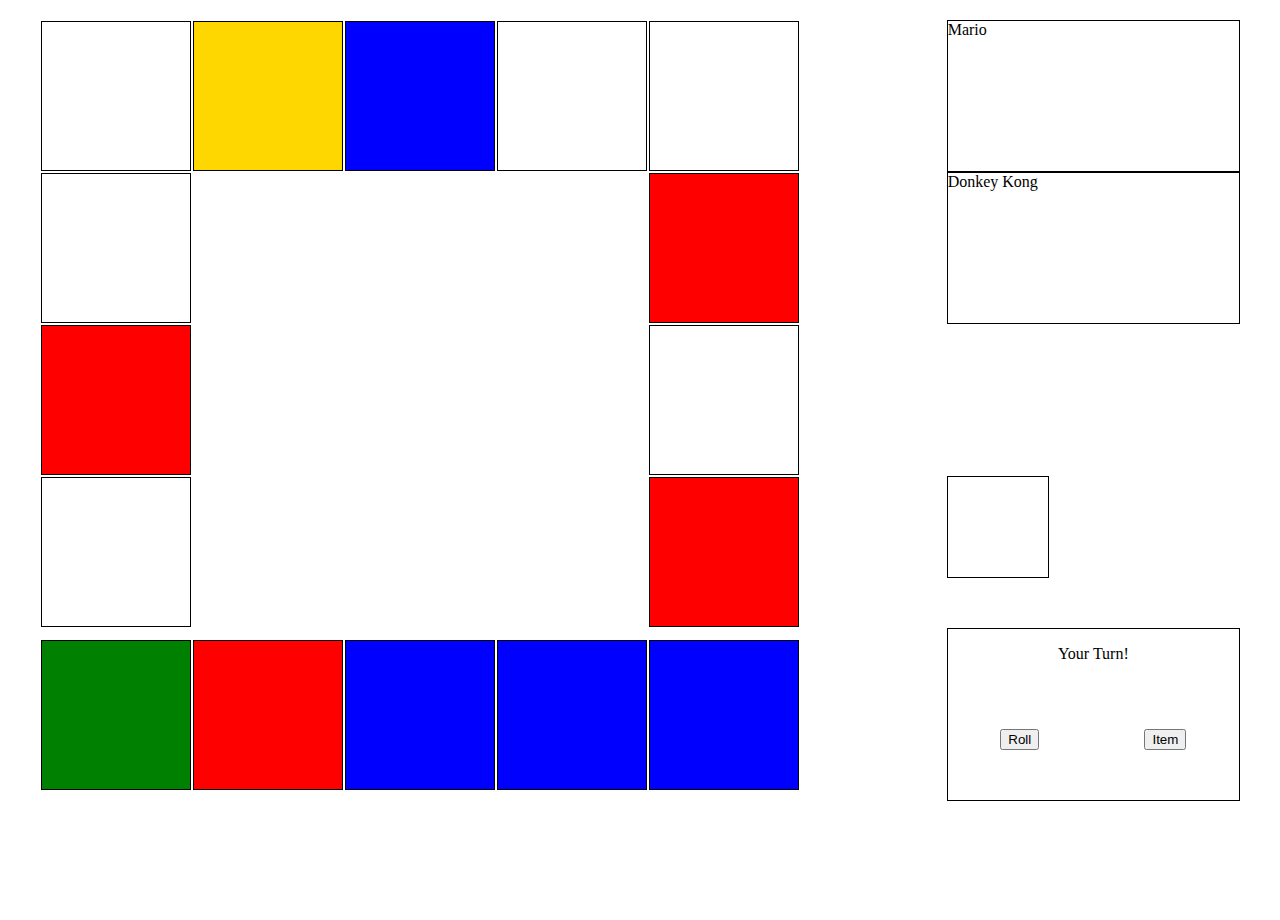
==== index.html @ a0f1c00c "added some functionality for buying items and checking for stars, still buggy" ====
<!DOCTYPE html>
<html lang="en">
<head>
    <meta charset="UTF-8">
    <meta name="viewport" content="width=device-width, initial-scale=1.0">
    <title>Mario Party</title>
    <link rel="stylesheet" href="style.css">
</head>
<body>
    <div class='board'>
        <div class='space' id='a1'></div>
        <div class='space' id='a2'></div>
        <div class='space' id='a3'></div>
        <div class='space' id='a4'></div>
        <div class='space' id='a5'></div>
        <div class='space' id='b6'></div>
        <div class='space' id='b7'></div>
        <div class='space' id='b8'></div>
        <div class='space' id='b9'></div>
        <div class='space' id='c10'></div>
        <div class='space' id='c11'></div>
        <div class='space' id='c12'></div>
        <div class='space' id='c13'></div>
        <div class='space' id='c14'></div>
        <div class='space' id='c15'></div>
        <div class='space' id='c16'></div>
        <div class='dice'></div>
        <div class='playerInfo' id='p1'>Mario</div>
        <div class='playerInfo' id='p2'>Donkey Kong</div>
        <div class='gameInfo'>
            <p>Game Info</p>
            <div class='buttons'>
                <button type='button'>Roll</button>
                <button type='button'>Item</button>
            </div>  
        </div>
        <div class='player1'></div>
        <div class='player2'></div>
    </div>
    
    <script src='app.js'></script>
</body>
</html>
---- style.css ----
body, html {
    height: 100%;
    margin: 0;
}

.board {
    display: grid;
    grid-template-columns: 1fr 1fr 1fr 1fr 1fr 1fr 1fr 1fr;
    grid-template-rows: 1fr 1fr 1fr 1fr 1fr;
    width: 1200px;
    height: 750px;
    margin: 20px auto;
    
}

.player1 {
    grid-column-start: 1;
    grid-column-end: 1;
    grid-row-start: 1;
    grid-row-end: 1;
    width: 50px;
    height: 50px;
    background-image: url('https://i.etsystatic.com/16581340/r/il/fbb2d9/1423191149/il_1588xN.1423191149_2ygc.jpg');
    background-size: 20px 20px;
    background-repeat: no-repeat;
    z-index: 2;
    justify-self: center;
    align-self: center;
}

.gameInfo {
    grid-column-start: 7;
    grid-column-end: 9;
    grid-row-start: 5;
    grid-row-end: 5;
    border: 1px solid black;
    text-align: center;
}

.buttons {
    display: flex;
    justify-content: space-around;
}

button {
   margin-top: 50px;
   margin-bottom: 50px;
   visibility: hidden;
}

.dice {
    grid-column-start: 7;
    grid-column-end: 7;
    grid-row-start: 4;
    grid-row-end: 4;
    border: 1px solid black;
    width: 100px;
    height: 100px;
    text-align: center;
    line-height: 100px;
    font-size: 45px;    
}

#p1 {
    grid-column-start: 7;
    grid-column-end: 9;
    grid-row-start: 1;
    grid-row-end: 1;
    border: 1px solid black;
}

#p2 {
    grid-column-start: 7;
    grid-column-end: 9;
    grid-row-start: 2;
    grid-row-end: 2;
    border: 1px solid black;
}

.space {
    height: 148px;
    width: 148px;
    border: 1px solid black;
    margin: 1px;
}

#a1 {
    grid-column-start: 1;
    grid-column-end: 1;
    grid-row-start: 1;
    grid-row-end: 1;
    justify-self: center;
    align-self: center;
    z-index: 0;
}

#a2 {
    grid-column-start: 2;
    grid-column-end: 2;
    grid-row-start: 1;
    grid-row-end: 1;
    justify-self: center;
    align-self: center;
}

#a3 {
    grid-column-start: 3;
    grid-column-end: 3;
    grid-row-start: 1;
    grid-row-end: 1;
    justify-self: center;
    align-self: center;
}

#a4 {
    grid-column-start: 4;
    grid-column-end: 4;
    grid-row-start: 1;
    grid-row-end: 1;
    justify-self: center;
    align-self: center;
}

#a5 {
    grid-column-start: 5;
    grid-column-end: 5;
    grid-row-start: 1;
    grid-row-end: 1;
    justify-self: center;
    align-self: center;
}

#b6 {
    grid-column-start: 5;
    grid-column-end: 5;
    grid-row-start: 2;
    grid-row-end: 2;
    justify-self: center;
    align-self: center;
}

#b7 {
    grid-column-start: 5;
    grid-column-end: 5;
    grid-row-start: 3;
    grid-row-end: 3;
    justify-self: center;
    align-self: center;
}

#b8 {
    grid-column-start: 5;
    grid-column-end: 5;
    grid-row-start: 4;
    grid-row-end: 4;
    justify-self: center;
    align-self: center;
}

#b9 {
    grid-column-start: 5;
    grid-column-end: 5;
    grid-row-start: 5;
    grid-row-end: 5;
    justify-self: center;
    align-self: center;
}

#c10 {
    grid-column-start: 4;
    grid-column-end: 4;
    grid-row-start: 5;
    grid-row-end: 5;
    justify-self: center;
    align-self: center;
}

#c11 {
    grid-column-start: 3;
    grid-column-end: 3;
    grid-row-start: 5;
    grid-row-end: 5;
    justify-self: center;
    align-self: center;

}

#c12 {
    grid-column-start: 2;
    grid-column-end: 2;
    grid-row-start: 5;
    grid-row-end: 5;
    justify-self: center;
    align-self: center;
}

#c13 {
    grid-column-start: 1;
    grid-column-end: 1;
    grid-row-start: 5;
    grid-row-end: 5;
    justify-self: center;
    align-self: center;
}

#c14 {
    grid-column-start: 1;
    grid-column-end: 1;
    grid-row-start: 4;
    grid-row-end: 4;
    justify-self: center;
    align-self: center;
}

#c15 {
    grid-column-start: 1;
    grid-column-end: 1;
    grid-row-start: 3;
    grid-row-end: 3;
    justify-self: center;
    align-self: center;
}

#c16 {
    grid-column-start: 1;
    grid-column-end: 1;
    grid-row-start: 2;
    grid-row-end: 2;
    justify-self: center;
    align-self: center;
}

.plusMoney {
    background-color: blue;
}

.minusMoney {
    background-color: red;
}

.star {
    background-color: gold;
}

.store {
    background-color: green;
}
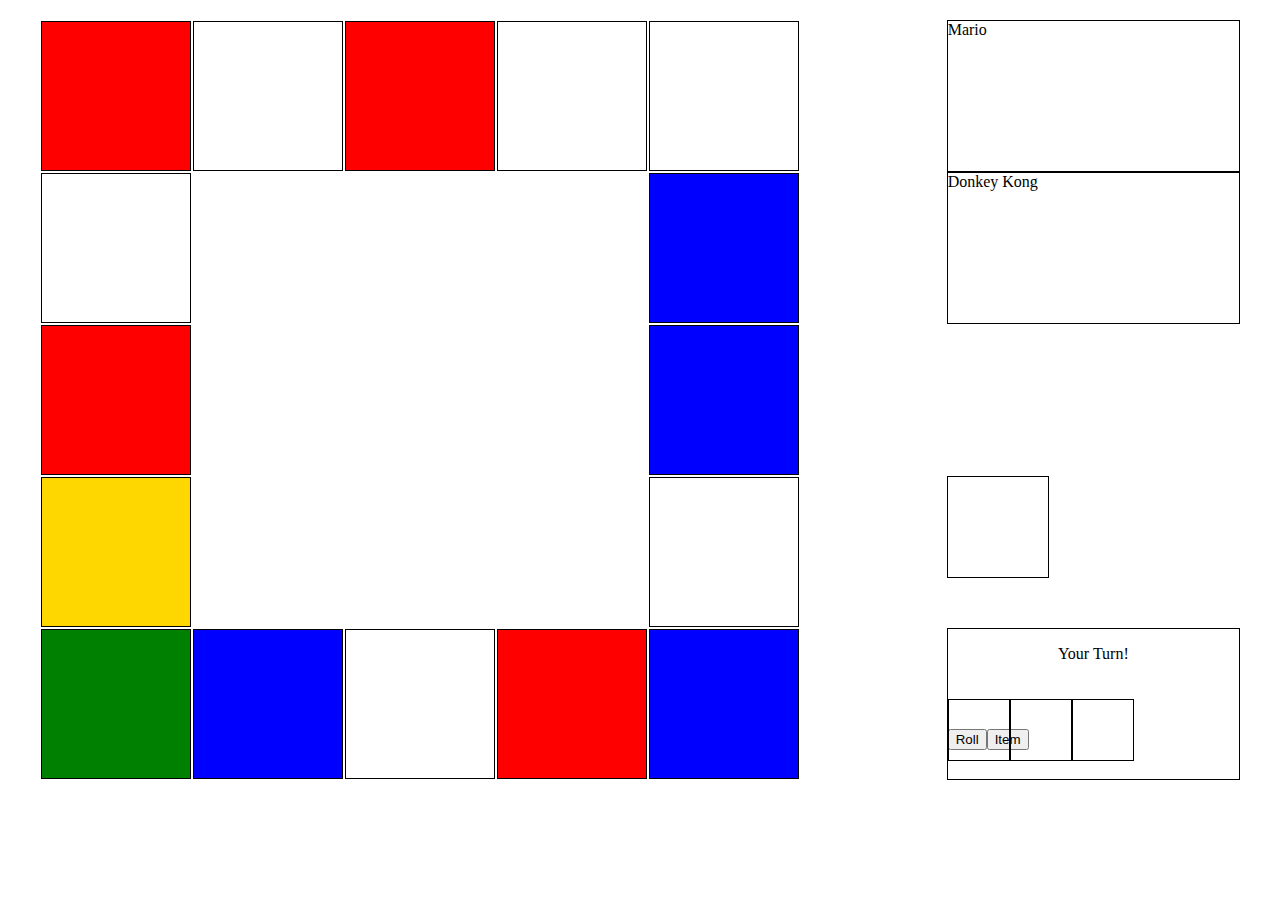
==== commit 51ab0b13: "added inventory div to the game info div, some difficulty laying out properly. need this step to mak" ====
--- a/index.html
+++ b/index.html
@@ -33,6 +33,11 @@
                 <button type='button'>Roll</button>
                 <button type='button'>Item</button>
             </div>  
+            <div class='inventory'>
+                <div class='items'></div>
+                <div class='items'></div>
+                <div class='items'></div>
+            </div>
         </div>
         <div class='player1'></div>
         <div class='player2'></div>
--- a/style.css
+++ b/style.css
@@ -35,11 +35,14 @@
     grid-row-end: 5;
     border: 1px solid black;
     text-align: center;
+    position: relative;
 }
 
 .buttons {
+    position: absolute;
     display: flex;
     justify-content: space-around;
+    z-index: 1;
 }
 
 button {
@@ -244,4 +247,19 @@
 
 .store {
     background-color: green;
+}
+
+.inventory {
+    position: absolute;
+    z-index: 2;
+    display: flex;
+    justify-content: space-around;
+}
+
+.items {
+    border: 1px solid black;
+    width: 60px;
+    height: 60px;
+    margin-top: 20px;
+    margin-bottom: 20px;
 }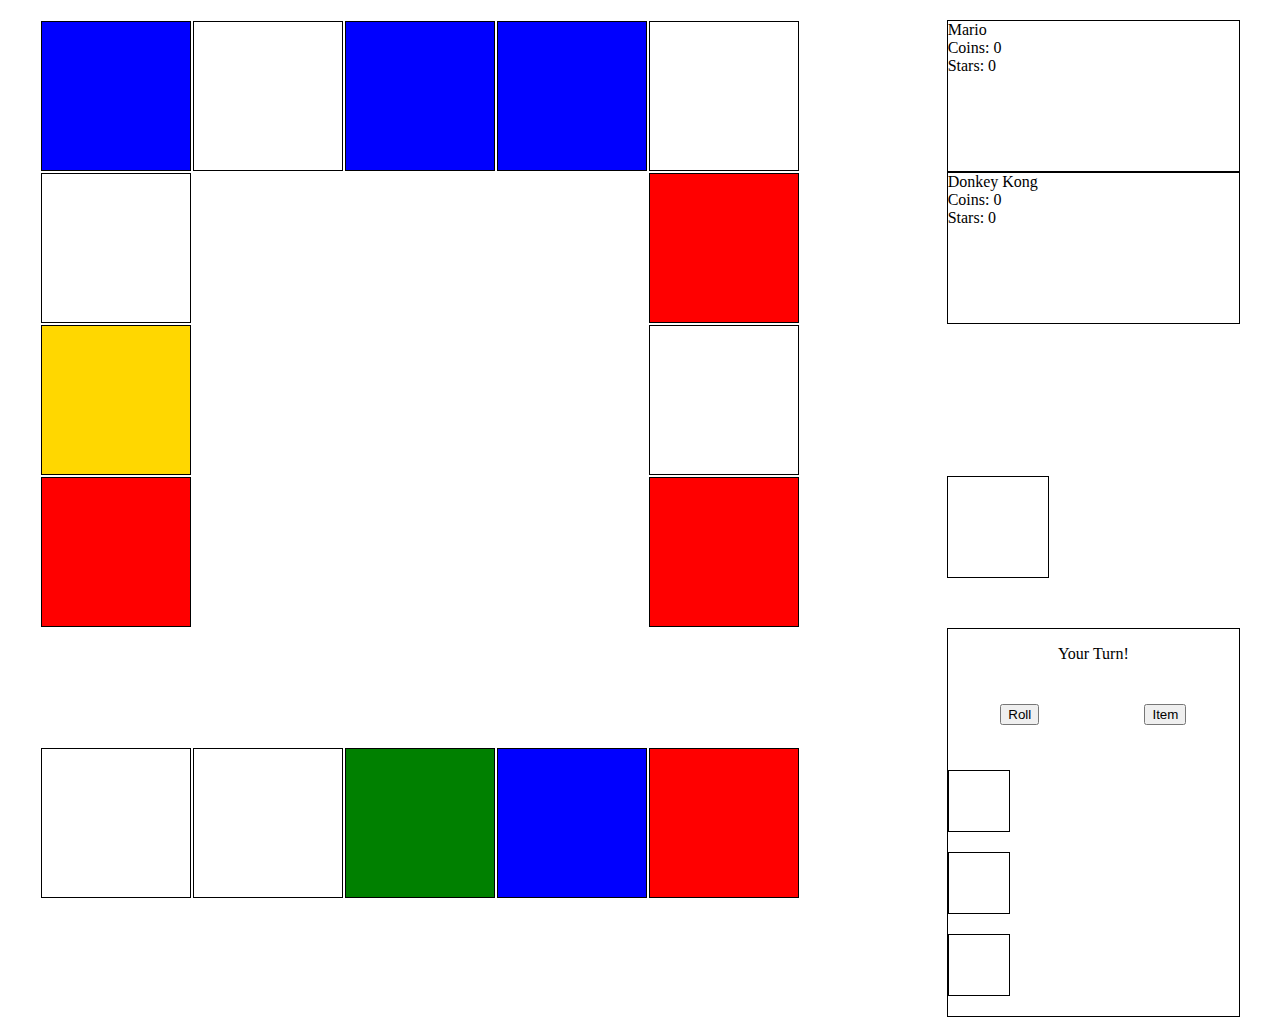
==== commit 21df216c: "completed functions that check for star and store tiles" ====
--- a/index.html
+++ b/index.html
@@ -25,8 +25,8 @@
         <div class='space' id='c15'></div>
         <div class='space' id='c16'></div>
         <div class='dice'></div>
-        <div class='playerInfo' id='p1'>Mario</div>
-        <div class='playerInfo' id='p2'>Donkey Kong</div>
+        <div class='playerInfo' id='p1'>Mario<br>Coins: 0<br>Stars: 0</div>
+        <div class='playerInfo' id='p2'>Donkey Kong<br>Coins: 0<br>Stars: 0</div>
         <div class='gameInfo'>
             <p>Game Info</p>
             <div class='buttons'>
--- a/style.css
+++ b/style.css
@@ -35,20 +35,33 @@
     grid-row-end: 5;
     border: 1px solid black;
     text-align: center;
-    position: relative;
 }
 
 .buttons {
-    position: absolute;
+    display: block;
     display: flex;
     justify-content: space-around;
-    z-index: 1;
 }
 
 button {
-   margin-top: 50px;
-   margin-bottom: 50px;
+   margin-top: 25px;
+   margin-bottom: 25px;
    visibility: hidden;
+}
+
+.inventory {
+    z-index: 2;
+    
+}
+
+.items {
+    border: 1px solid black;
+    width: 60px;
+    height: 60px;
+    margin-top: 20px;
+    margin-bottom: 20px;
+    display: flex;
+    justify-content: space-around;
 }
 
 .dice {
@@ -248,18 +261,3 @@
 .store {
     background-color: green;
 }
-
-.inventory {
-    position: absolute;
-    z-index: 2;
-    display: flex;
-    justify-content: space-around;
-}
-
-.items {
-    border: 1px solid black;
-    width: 60px;
-    height: 60px;
-    margin-top: 20px;
-    margin-bottom: 20px;
-}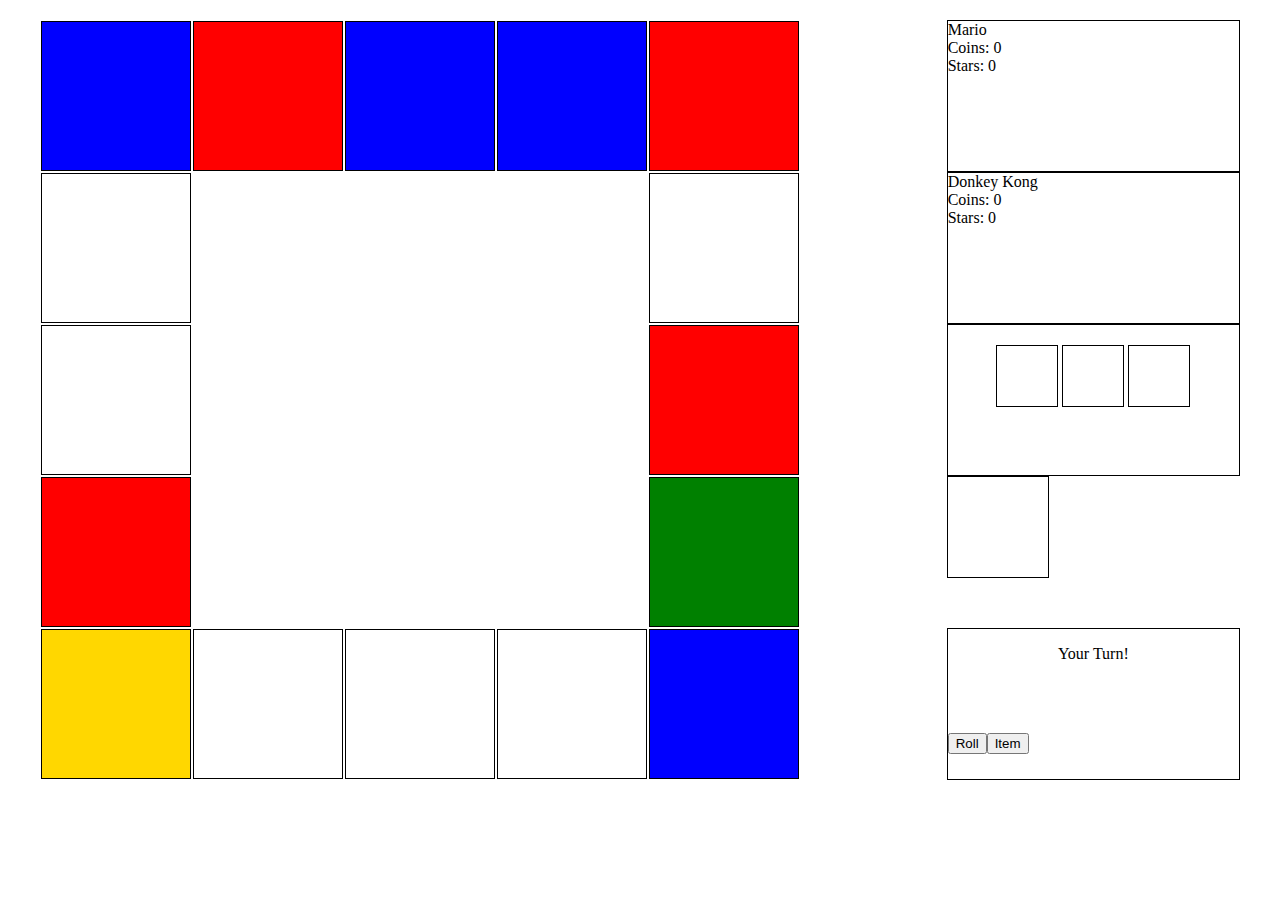
==== commit e4e7852f: "made basic functions that test squares for computer player" ====
--- a/index.html
+++ b/index.html
@@ -33,11 +33,11 @@
                 <button type='button'>Roll</button>
                 <button type='button'>Item</button>
             </div>  
-            <div class='inventory'>
-                <div class='items'></div>
-                <div class='items'></div>
-                <div class='items'></div>
-            </div>
+        </div>
+        <div class='inventory'>
+            <div class='items'></div>
+            <div class='items'></div>
+            <div class='items'></div>
         </div>
         <div class='player1'></div>
         <div class='player2'></div>
--- a/style.css
+++ b/style.css
@@ -18,16 +18,36 @@
     grid-column-end: 1;
     grid-row-start: 1;
     grid-row-end: 1;
-    width: 50px;
-    height: 50px;
+    width: 120px;
+    height: 120px;
     background-image: url('https://i.etsystatic.com/16581340/r/il/fbb2d9/1423191149/il_1588xN.1423191149_2ygc.jpg');
-    background-size: 20px 20px;
+    background-size: 60px 60px;
     background-repeat: no-repeat;
     z-index: 2;
     justify-self: center;
     align-self: center;
 }
 
+.player2 {
+    grid-column-start: 1;
+    grid-column-end: 1;
+    grid-row-start: 1;
+    grid-row-end: 1;
+    width: 120px;
+    height: 120px;
+    background-image: url('https://d3gqasl9vmjfd8.cloudfront.net/0b2aa3ba-f820-4ed0-8969-281d5dbf7507.png');
+    background-size: 60px 60px;
+    background-repeat: no-repeat;
+    z-index: 2;
+    background-position: top right;
+    justify-self: center;
+    align-self: center;
+}
+
+.greenShell {
+    background-color: green;
+}
+
 .gameInfo {
     grid-column-start: 7;
     grid-column-end: 9;
@@ -35,10 +55,12 @@
     grid-row-end: 5;
     border: 1px solid black;
     text-align: center;
+    position: relative;
 }
 
 .buttons {
-    display: block;
+    position: absolute;
+    bottom: 0;
     display: flex;
     justify-content: space-around;
 }
@@ -47,11 +69,16 @@
    margin-top: 25px;
    margin-bottom: 25px;
    visibility: hidden;
+   display: inline-block;
 }
 
 .inventory {
-    z-index: 2;
-    
+    grid-column-start: 7;
+    grid-column-end: 9;
+    grid-row-start: 3;
+    grid-row-end: 3;
+    border: 1px solid black;
+    text-align: center;
 }
 
 .items {
@@ -60,8 +87,7 @@
     height: 60px;
     margin-top: 20px;
     margin-bottom: 20px;
-    display: flex;
-    justify-content: space-around;
+    display: inline-block;
 }
 
 .dice {
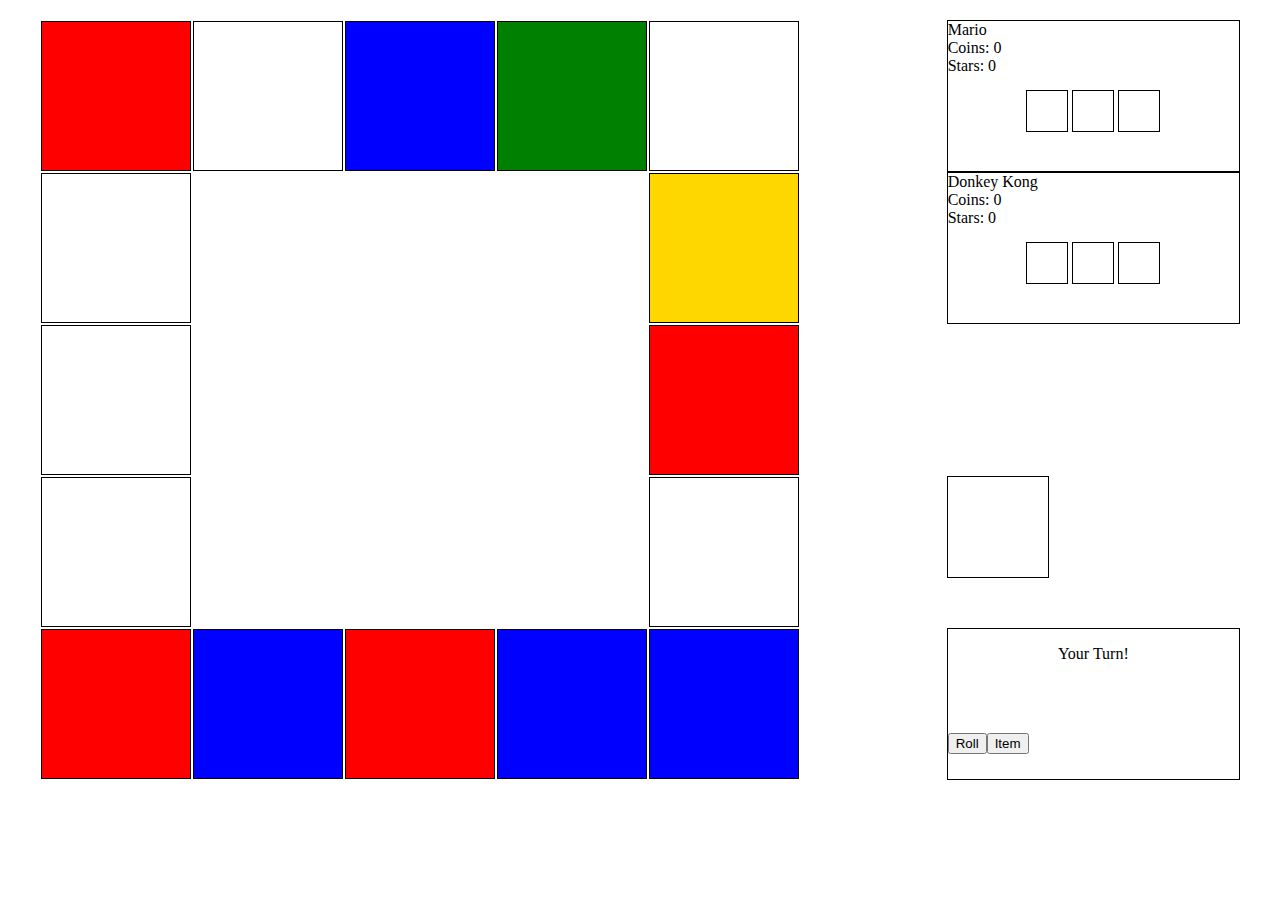
==== commit 32306139: "gave each player an inventory and use a green shell picture" ====
--- a/index.html
+++ b/index.html
@@ -25,8 +25,22 @@
         <div class='space' id='c15'></div>
         <div class='space' id='c16'></div>
         <div class='dice'></div>
-        <div class='playerInfo' id='p1'>Mario<br>Coins: 0<br>Stars: 0</div>
-        <div class='playerInfo' id='p2'>Donkey Kong<br>Coins: 0<br>Stars: 0</div>
+        <div id='player1Info'>
+            <div class='playerInfo' id='p1'>Mario<br>Coins: 0<br>Stars: 0</div>
+            <div class='inventory'>
+                <div class='items'></div>
+                <div class='items'></div>
+                <div class='items'></div>
+            </div>
+        </div>
+        <div id='player2Info'>
+            <div class='playerInfo' id='p2'>Donkey Kong<br>Coins: 0<br>Stars: 0</div>
+            <div class='DKinventory'>
+                <div class='items DKitems'></div>
+                <div class='items DKtems'></div>
+                <div class='items DKitems'></div>
+            </div>
+        </div>
         <div class='gameInfo'>
             <p>Game Info</p>
             <div class='buttons'>
@@ -34,11 +48,7 @@
                 <button type='button'>Item</button>
             </div>  
         </div>
-        <div class='inventory'>
-            <div class='items'></div>
-            <div class='items'></div>
-            <div class='items'></div>
-        </div>
+        
         <div class='player1'></div>
         <div class='player2'></div>
     </div>
--- a/style.css
+++ b/style.css
@@ -45,7 +45,8 @@
 }
 
 .greenShell {
-    background-color: green;
+    background-image: url('https://www.mariowiki.com/images/9/94/GreenShell_-_MarioPartyStarRush.png');
+    background-size: cover;
 }
 
 .gameInfo {
@@ -73,20 +74,26 @@
 }
 
 .inventory {
-    grid-column-start: 7;
-    grid-column-end: 9;
-    grid-row-start: 3;
-    grid-row-end: 3;
-    border: 1px solid black;
+    text-align: center;
+}
+
+.DKinventory {
     text-align: center;
 }
 
 .items {
     border: 1px solid black;
-    width: 60px;
-    height: 60px;
-    margin-top: 20px;
-    margin-bottom: 20px;
+    width: 40px;
+    height: 40px;
+    margin-top: 15px;
+    display: inline-block;
+}
+
+.DKitems {
+    border: 1px solid black;
+    width: 40px;
+    height: 40px;
+    margin-top: 15px;
     display: inline-block;
 }
 
@@ -103,7 +110,7 @@
     font-size: 45px;    
 }
 
-#p1 {
+#player1Info {
     grid-column-start: 7;
     grid-column-end: 9;
     grid-row-start: 1;
@@ -111,7 +118,7 @@
     border: 1px solid black;
 }
 
-#p2 {
+#player2Info {
     grid-column-start: 7;
     grid-column-end: 9;
     grid-row-start: 2;
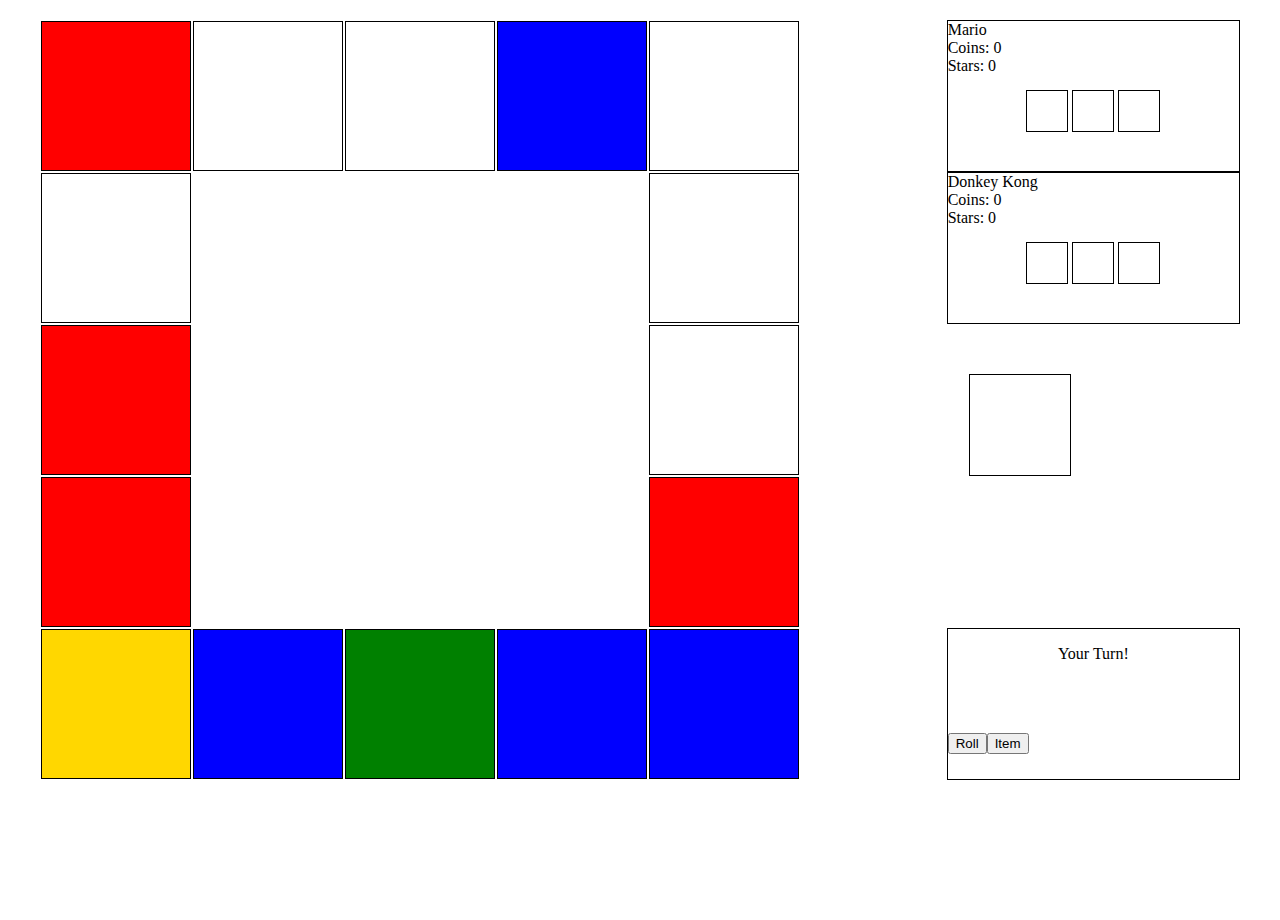
==== commit 41efd757: "moved dice div and put a testPlayer to work towards animating dice roll" ====
--- a/index.html
+++ b/index.html
@@ -51,6 +51,7 @@
         
         <div class='player1'></div>
         <div class='player2'></div>
+        <div class='testPlayer'></div>
     </div>
     
     <script src='app.js'></script>
--- a/style.css
+++ b/style.css
@@ -100,14 +100,16 @@
 .dice {
     grid-column-start: 7;
     grid-column-end: 7;
-    grid-row-start: 4;
-    grid-row-end: 4;
+    grid-row-start: 3;
+    grid-row-end: 3;
     border: 1px solid black;
     width: 100px;
     height: 100px;
     text-align: center;
     line-height: 100px;
-    font-size: 45px;    
+    font-size: 45px;
+    justify-self: center;
+    align-self: end;    
 }
 
 #player1Info {
@@ -126,6 +128,21 @@
     border: 1px solid black;
 }
 
+.testPlayer {
+    grid-column-start: 7;
+    grid-column-end: 7;
+    grid-row-start: 4;
+    grid-row-end: 4;
+    width: 50px;
+    height: 50px;
+    background-image: url('https://i.etsystatic.com/16581340/r/il/fbb2d9/1423191149/il_1588xN.1423191149_2ygc.jpg');
+    background-size: 50px 50px;
+    background-repeat: no-repeat;
+    justify-self: center;
+    align-self: center;
+    background-image: url('https://i.etsystatic.com/16581340/r/il/fbb2d9/1423191149/il_1588xN.1423191149_2ygc.jpg');
+}
+
 .space {
     height: 148px;
     width: 148px;
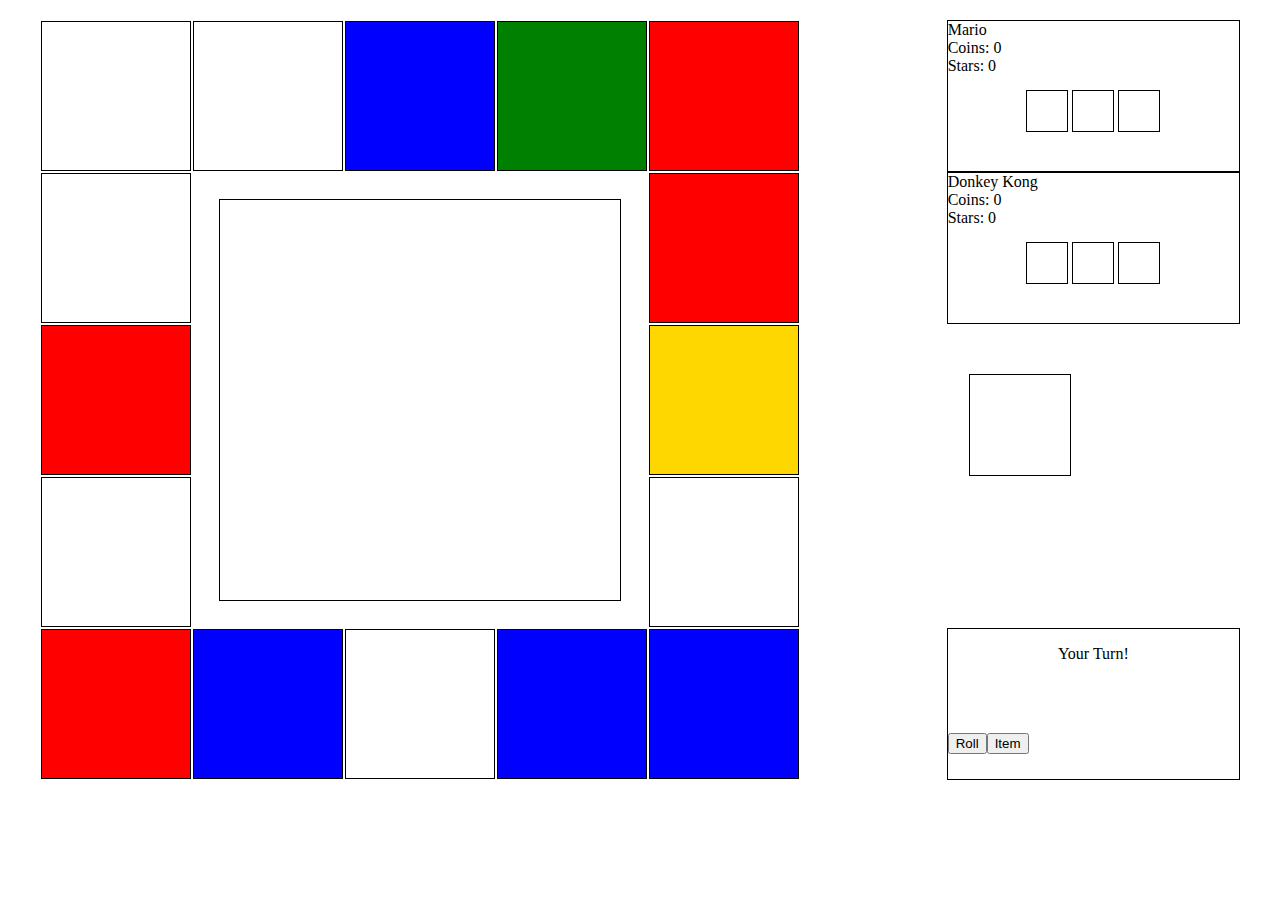
==== commit 72b1415c: "put a box in middle of board for gifs" ====
--- a/index.html
+++ b/index.html
@@ -52,6 +52,7 @@
         <div class='player1'></div>
         <div class='player2'></div>
         <div class='testPlayer'></div>
+        <div class='gifBox'></div>
     </div>
     
     <script src='app.js'></script>
--- a/style.css
+++ b/style.css
@@ -128,6 +128,20 @@
     border: 1px solid black;
 }
 
+.gifBox {
+    grid-column-start: 2;
+    grid-column-end: 5;
+    grid-row-start: 2;
+    grid-row-end: 5;
+    width: 400px;
+    height: 400px;
+    border: 1px solid black;
+    background-image: url('https://media3.giphy.com/media/YTtqB2j5EN7IA/200.gif');
+    background-size: 400px 400px;
+    justify-self: center;
+    align-self: center;
+}
+
 .testPlayer {
     grid-column-start: 7;
     grid-column-end: 7;
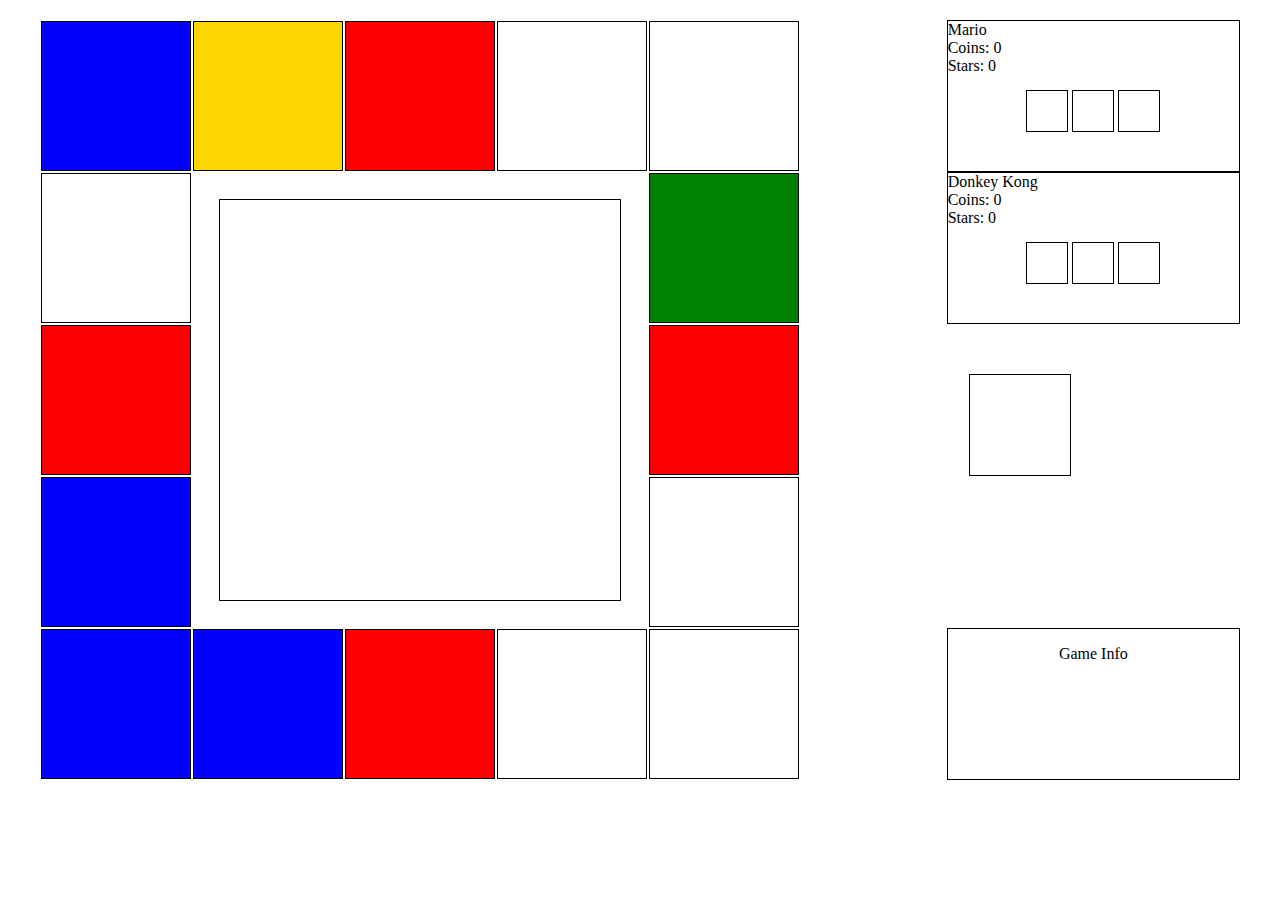
==== commit 79aa68a7: "made computer pause when buying item or star to let a gif play, then restart movement" ====
--- a/index.html
+++ b/index.html
@@ -44,7 +44,7 @@
         <div class='gameInfo'>
             <p>Game Info</p>
             <div class='buttons'>
-                <button type='button'>Roll</button>
+                <button type='button'>Move</button>
                 <button type='button'>Item</button>
             </div>  
         </div>
--- a/style.css
+++ b/style.css
@@ -60,8 +60,6 @@
 }
 
 .buttons {
-    position: absolute;
-    bottom: 0;
     display: flex;
     justify-content: space-around;
 }
@@ -109,8 +107,44 @@
     line-height: 100px;
     font-size: 45px;
     justify-self: center;
-    align-self: end;    
-}
+    align-self: end;
+}
+
+.diceRoll {
+    animation-name: rotate-in-center;
+    animation-duration: 1s;
+}
+
+.rotate-in-center {
+	-webkit-animation: rotate-in-center 0.6s cubic-bezier(0.250, 0.460, 0.450, 0.940) both;
+	        animation: rotate-in-center 0.6s cubic-bezier(0.250, 0.460, 0.450, 0.940) both;
+}
+
+@-webkit-keyframes rotate-in-center {
+    0% {
+      -webkit-transform: rotate(-360deg);
+              transform: rotate(-360deg);
+      opacity: 1;
+    }
+    100% {
+      -webkit-transform: rotate(0);
+              transform: rotate(0);
+      opacity: 1;
+    }
+  }
+  @keyframes rotate-in-center {
+    0% {
+      -webkit-transform: rotate(-360deg);
+              transform: rotate(-360deg);
+      opacity: 1;
+    }
+    100% {
+      -webkit-transform: rotate(0);
+              transform: rotate(0);
+      opacity: 1;
+    }
+  }
+  
 
 #player1Info {
     grid-column-start: 7;
@@ -136,11 +170,37 @@
     width: 400px;
     height: 400px;
     border: 1px solid black;
-    background-image: url('https://media3.giphy.com/media/YTtqB2j5EN7IA/200.gif');
     background-size: 400px 400px;
     justify-self: center;
     align-self: center;
 }
+
+.slide-top {
+	-webkit-animation: slide-top 0.5s cubic-bezier(0.250, 0.460, 0.450, 0.940) both;
+	        animation: slide-top 0.5s cubic-bezier(0.250, 0.460, 0.450, 0.940) both;
+}
+
+@-webkit-keyframes slide-top {
+    0% {
+      -webkit-transform: translateY(0);
+              transform: translateY(0);
+    }
+    100% {
+      -webkit-transform: translateY(-45px);
+              transform: translateY(-45px);
+    }
+  }
+  @keyframes slide-top {
+    0% {
+      -webkit-transform: translateY(0);
+              transform: translateY(0);
+    }
+    100% {
+      -webkit-transform: translateY(-45px);
+              transform: translateY(-45px);
+    }
+  }
+  
 
 .testPlayer {
     grid-column-start: 7;
@@ -149,12 +209,15 @@
     grid-row-end: 4;
     width: 50px;
     height: 50px;
-    background-image: url('https://i.etsystatic.com/16581340/r/il/fbb2d9/1423191149/il_1588xN.1423191149_2ygc.jpg');
     background-size: 50px 50px;
     background-repeat: no-repeat;
     justify-self: center;
-    align-self: center;
-    background-image: url('https://i.etsystatic.com/16581340/r/il/fbb2d9/1423191149/il_1588xN.1423191149_2ygc.jpg');
+    align-self: center;    
+}
+
+.playerJump {
+    animation-name: slide-top;
+    animation-duration: 0.8s;
 }
 
 .space {
